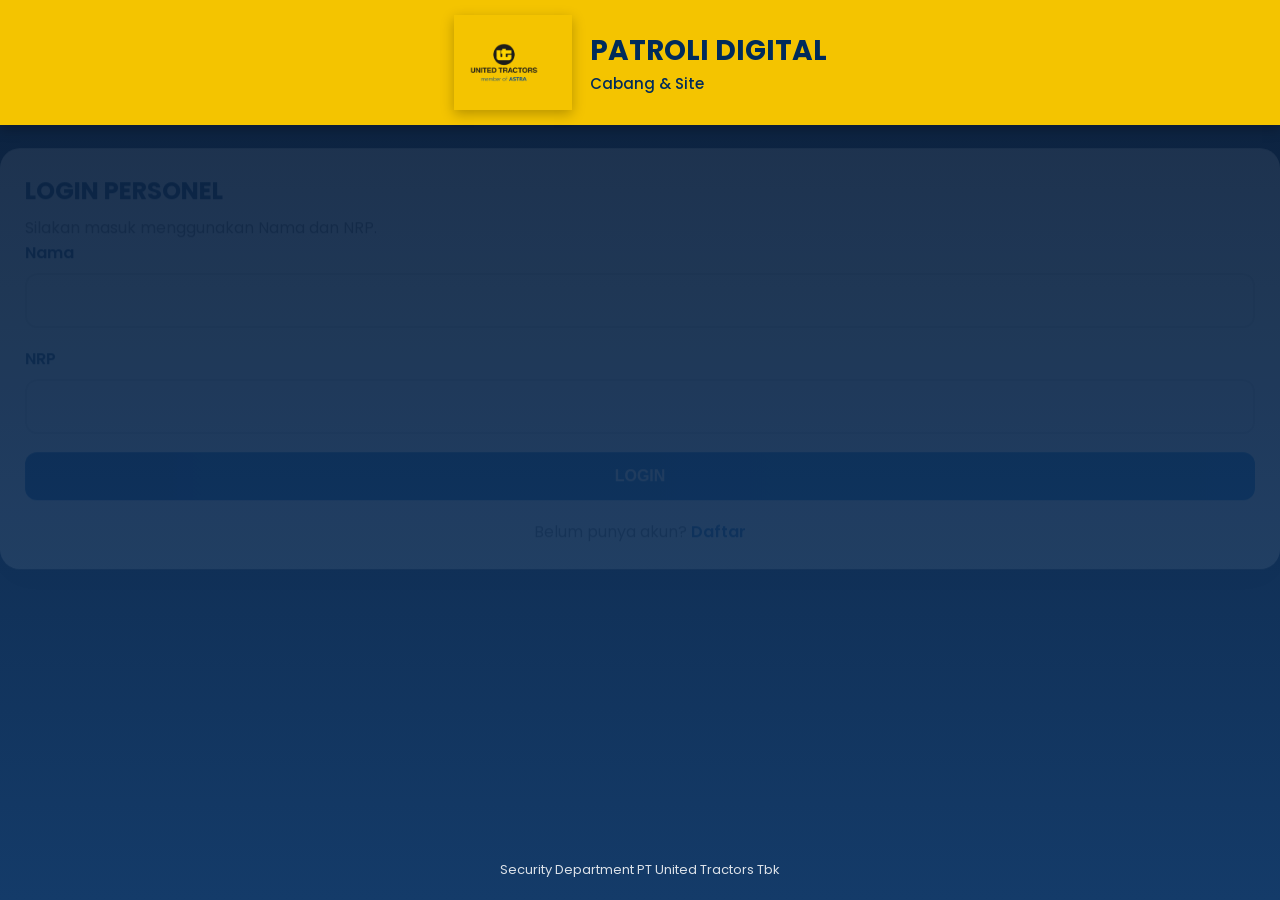
==== index.html @ 1402ab53 "Update index.html" ====
<!DOCTYPE html>
<html lang="id">

<head>

<meta charset="UTF-8">
<meta name="viewport" content="width=device-width, initial-scale=1.0">

<title>Patroli Digital Cabang & Site</title>

<link rel="stylesheet" href="css/style.css">

<link rel="stylesheet"
href="https://cdnjs.cloudflare.com/ajax/libs/font-awesome/6.7.2/css/all.min.css">

<link rel="preconnect" href="https://fonts.googleapis.com">

<link rel="preconnect"
href="https://fonts.gstatic.com"
crossorigin>

<link href="https://fonts.googleapis.com/css2?family=Poppins:wght@300;400;500;600;700&display=swap"
rel="stylesheet">

</head>

<body>

<!-- ================= HEADER ================= -->

<header>

<img src="img/UT member of ASTRA vertical.png">

<div>

<h1>PATROLI DIGITAL</h1>

<p>Cabang & Site</p>

</div>

</header>

<!-- ================= CONTAINER ================= -->

<div class="container">

<!-- ================= PATROL SESSION ================= -->

<div class="card">

    <h3>

        <i class="fa-solid fa-route"></i>

        Patrol Session

    </h3>

    <div class="info">

        <label>Status</label>

        <span id="patrolStatus">

            BELUM START

        </span>

    </div>

    <div class="info">

        <label>Patrol ID</label>

        <span id="patrolId">

            -

        </span>

    </div>

    <div class="info">

        <label>Start</label>

        <span id="patrolStart">

            -

        </span>

    </div>

    <div class="info">

        <label>Duration</label>

        <span id="patrolDuration">

            00:00:00

        </span>

    </div>

    <button
        id="btnSession"
        class="btn-session">

        ▶ START PATROL

    </button>

</div>  

<!-- ================= PERSONEL ================= -->

<div class="card">

<h3>

<i class="fa-solid fa-user"></i>

Informasi Personel

</h3>

<div class="info">

<label>Nama</label>

<span id="nama">Memuat...</span>

</div>

<div class="info">

<label>NRP</label>

<span id="nrp">Memuat...</span>

</div>

</div>

<!-- ================= CHECKPOINT ================= -->

<div class="card">

<h3>

<i class="fa-solid fa-location-dot"></i>

Checkpoint

</h3>

<div class="info">

<label>Lokasi</label>

<span id="lokasi">-</span>

</div>

<div class="info">

<label>Wilayah</label>

<span id="wilayah">-</span>

</div>

<div class="info">

<label>Checkpoint ID</label>

<span id="checkpointId">-</span>

</div>

<div class="info">

<label>Checkpoint</label>

<span id="checkpoint">-</span>

</div>

</div>

<!-- ================= GPS ================= -->

<div class="card">

<h3>

<i class="fa-solid fa-satellite-dish"></i>

Status GPS

</h3>

<div class="info">

<label>Status</label>

<span id="gpsStatus" class="status-warning">

Menunggu GPS...

</span>

</div>

<div class="info">

<label>Jarak</label>

<span id="distance">

0 Meter

</span>

</div>

<div class="progress">

<div
id="progressBar"
class="progress-bar">

</div>

</div>

</div>

<!-- ================= SITUASI ================= -->

<div class="card">

<h3>

<i class="fa-solid fa-circle-exclamation"></i>

Situasi Patroli

</h3>

<div class="form-group">

<select id="situasi">

<option value="K10">K10 - Aman dan Terkendali</option>
<option value="K01">K01 - Bangunan & Akses</option>
<option value="K02">K02 - Alat Kerja & Mekanik</option>
<option value="K03">K03 - Peralatan Kantor</option>
<option value="K04">K04 - Kendaraan</option>
<option value="K05">K05 - Kelistrikan</option>
<option value="K06">K06 - Air & Sanitasi</option>
<option value="K07">K07 - Pencahayaan</option>
<option value="K08">K08 - Lingkungan & Cuaca</option>
<option value="K09">K09 - Security & Emergency</option>

</select>

</div>

<div class="form-group">

<label>Deskripsi Temuan</label>

<textarea
id="deskripsi"
rows="5"
placeholder="Masukkan deskripsi temuan apabila ada..."></textarea>

</div>

</div>

<!-- ================= BUTTON ================= -->

<button
id="btnSubmit"
disabled>

<i class="fa-solid fa-paper-plane"></i>

SUBMIT PATROLI

</button>

</div>

<!-- ================= LOADING ================= -->

<div
id="loading"
class="loading">

<div class="spinner"></div>

<p>Mohon Tunggu...</p>

</div>

<!-- ================= FOOTER ================= -->

<footer>

Security Department

<br>

PT United Tractors Tbk

</footer>

<!-- ================= JAVASCRIPT ================= -->

<script src="js/config.js"></script>

<script src="js/utils.js"></script>

<script src="js/auth.js"></script>

<script src="js/checkpoint.js"></script>

<script src="js/gps.js"></script>

<script src="js/submit.js"></script>

<script src="js/app.js"></script>

</body>

</html>
---- css/style.css ----
/* ===================================================
   PATROLI DIGITAL CABANG & SITE
   PT UNITED TRACTORS TBK
=================================================== */

/* ===================================================
   ROOT COLOR
=================================================== */

:root{

    --ut-yellow:#F4C400;
    --ut-blue:#005BAC;
    --ut-dark:#002B5B;

    --success:#16A34A;
    --danger:#DC2626;
    --warning:#F59E0B;

    --white:#FFFFFF;
    --gray:#F3F4F6;
    --text:#374151;

    --shadow:0 12px 35px rgba(0,0,0,.18);

}

/* ===================================================
   RESET
=================================================== */

*{
    margin:0;
    padding:0;
    box-sizing:border-box;
}

body{

    font-family:'Poppins',sans-serif;

    background:linear-gradient(
        180deg,
        #0B1F3A 0%,
        #143B69 100%
    );

    min-height:100vh;

    display:flex;

    flex-direction:column;

    color:var(--text);

}

/* ===================================================
   HEADER
=================================================== */

header{

    background:var(--ut-yellow);

    min-height:95px;

    display:flex;

    align-items:center;

    justify-content:center;

    gap:18px;

    padding:15px;

    box-shadow:0 4px 12px rgba(0,0,0,.25);

}

/* Logo PT United Tractors */

.logo{

    width:70px;

    height:auto;

    object-fit:contain;

    display:block;

}

header img{

    width:70px;

}

header h1{

    color:var(--ut-dark);

    font-size:28px;

    font-weight:700;

}

header p{

    color:var(--ut-dark);

    font-size:15px;

    font-weight:500;

}

/* ===================================================
   CONTAINER
=================================================== */

.container{

    width:95%;

    max-width:480px;

    margin:35px auto;

}

/* ===================================================
   CARD
=================================================== */

.card{

    background:var(--white);

    border-radius:20px;

    padding:25px;

    margin-bottom:18px;

    box-shadow:var(--shadow);

    animation:fade .4s ease;

    transition:.3s;

}

.card:hover{

    transform:translateY(-3px);

    box-shadow:0 18px 45px rgba(0,0,0,.22);

}

.card h2{

    color:var(--ut-dark);

    margin-bottom:8px;

}

.card h3{

    color:var(--ut-dark);

    margin-bottom:15px;

}

.card p{

    color:#666;

    line-height:1.5;

}

@keyframes fade{

from{

opacity:0;

transform:translateY(25px);

}

to{

opacity:1;

transform:translateY(0);

}

}

/* ===================================================
   FORM
=================================================== */

.form-group{

    margin-bottom:18px;

}

.form-group label{

    display:block;

    margin-bottom:8px;

    font-weight:600;

    color:var(--ut-dark);

}

input,
select,
textarea{

    width:100%;

    padding:14px;

    border:2px solid #ddd;

    border-radius:12px;

    font-size:15px;

    font-family:'Poppins',sans-serif;

    transition:.25s;

}

textarea{

    resize:none;

    min-height:120px;

}

input:focus,
select:focus,
textarea:focus{

    outline:none;

    border-color:var(--ut-blue);

    box-shadow:0 0 8px rgba(0,91,172,.25);

}

/* ===================================================
   BUTTON
=================================================== */

button{

    width:100%;

    padding:15px;

    border:none;

    border-radius:12px;

    cursor:pointer;

    color:white;

    font-size:16px;

    font-weight:600;

    background:linear-gradient(
        90deg,
        var(--ut-blue),
        #0077CC
    );

    transition:.25s;

}

button:hover{

    transform:translateY(-2px);

    filter:brightness(105%);

}

button:disabled{

    background:#999;

    cursor:not-allowed;

    transform:none;

    filter:none;

}

/* ===================================================
   BADGE
=================================================== */

.badge{

    display:inline-block;

    background:var(--ut-yellow);

    color:var(--ut-dark);

    padding:6px 14px;

    border-radius:30px;

    font-size:14px;

    font-weight:600;

}

/* ===================================================
   STATUS
=================================================== */

.status-success{

    color:var(--success);

    font-weight:bold;

}

.status-warning{

    color:var(--warning);

    font-weight:bold;

}

.status-danger{

    color:var(--danger);

    font-weight:bold;

}

/* ===================================================
   INFO ITEM
=================================================== */

.info{

display:flex;

justify-content:space-between;

align-items:center;

padding:14px 0;

border-bottom:1px solid #E5E7EB;

}

.info:last-child{

border-bottom:none;

}

.info label{

font-weight:600;

color:#374151;

}

.info span{

font-weight:500;

text-align:right;

}
/* ===================================================
   DISTANCE
=================================================== */

.distance{

    font-size:32px;

    font-weight:700;

    text-align:center;

    color:var(--ut-blue);

}

/* ===================================================
   PROGRESS BAR
=================================================== */

.progress{

    width:100%;

    height:12px;

    background:#ddd;

    border-radius:30px;

    overflow:hidden;

    margin-top:12px;

}

.progress-bar{

    width:0%;

    height:100%;

    background:var(--success);

    transition:.5s;

}

/* ===================================================
   LOADING
=================================================== */

.loading{

    position:fixed;

    left:0;

    top:0;

    width:100%;

    height:100%;

    background:rgba(0,0,0,.60);

    display:none;

    justify-content:center;

    align-items:center;

    flex-direction:column;

    z-index:9999;

}

.loading.show{

    display:flex;

}

.spinner{

    width:70px;

    height:70px;

    border:8px solid white;

    border-top:8px solid var(--ut-yellow);

    border-radius:50%;

    animation:spin 1s linear infinite;

}

.loading p{

    margin-top:22px;

    color:white;

    font-size:18px;

    font-weight:500;

    letter-spacing:.5px;

}

@keyframes spin{

100%{

transform:rotate(360deg);

}

}

/* ===================================================
   SUCCESS PAGE
=================================================== */

.success{

    text-align:center;

}

.success h2{

    color:var(--success);

    margin-bottom:18px;

}

.success p{

    margin-bottom:10px;

    font-size:16px;

}

/* ===================================================
   LOGIN LINK
=================================================== */

.login-link{

    text-align:center;

    margin-top:20px;

}

.login-link a{

    color:var(--ut-blue);

    text-decoration:none;

    font-weight:600;

}

.login-link a:hover{

    text-decoration:underline;

}

/* ===================================================
   FOOTER
=================================================== */

footer{

    margin-top:auto;

    text-align:center;

    color:white;

    font-size:13px;

    padding:20px;

    opacity:.85;

}

/* ===================================================
   RESPONSIVE
=================================================== */

@media(max-width:600px){

header{

    min-height:80px;

    gap:12px;

}

header img{

    width:55px;

}

header h1{

    font-size:21px;

}

header p{

    font-size:13px;

}

.container{

    width:94%;

    margin:20px auto;

}

.card{

    padding:20px;

}

.distance{

    font-size:26px;

}

button{

    padding:14px;

}

}
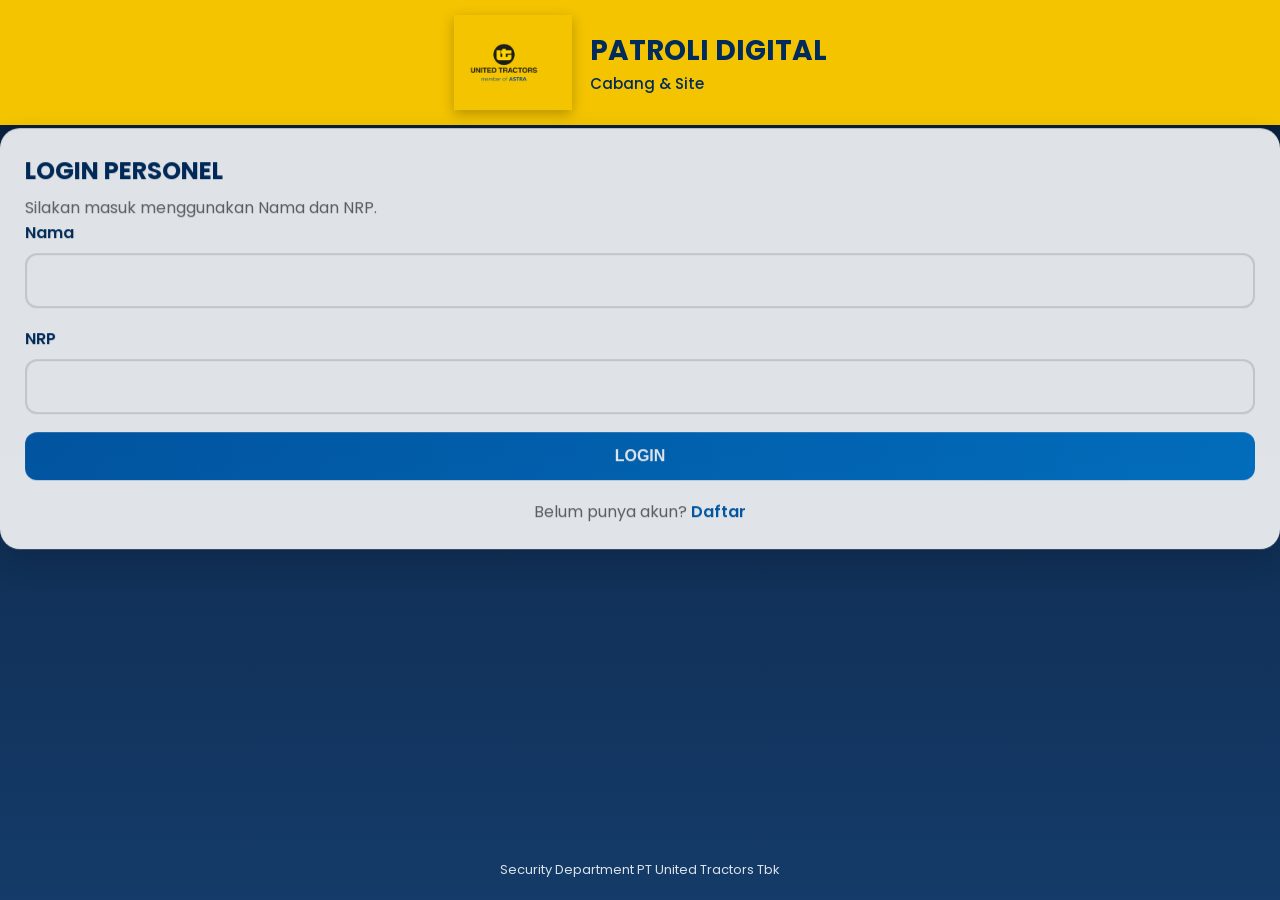
==== commit b56e8edb: "Update index.html" ====
--- a/index.html
+++ b/index.html
@@ -334,6 +334,8 @@
 
 <script src="js/gps.js"></script>
 
+<script src="js/session.js"></script>    
+
 <script src="js/submit.js"></script>
 
 <script src="js/app.js"></script>
--- a/css/style.css
+++ b/css/style.css
@@ -667,3 +667,39 @@
 }
 
 }
+
+/* ==========================================
+   PATROL SESSION
+========================================== */
+
+.btn-session{
+
+    width:100%;
+
+    margin-top:15px;
+
+    padding:12px;
+
+    border:none;
+
+    border-radius:8px;
+
+    background:#005BAC;
+
+    color:#fff;
+
+    font-size:15px;
+
+    font-weight:600;
+
+    cursor:pointer;
+
+    transition:.3s;
+
+}
+
+.btn-session:hover{
+
+    opacity:.9;
+
+}
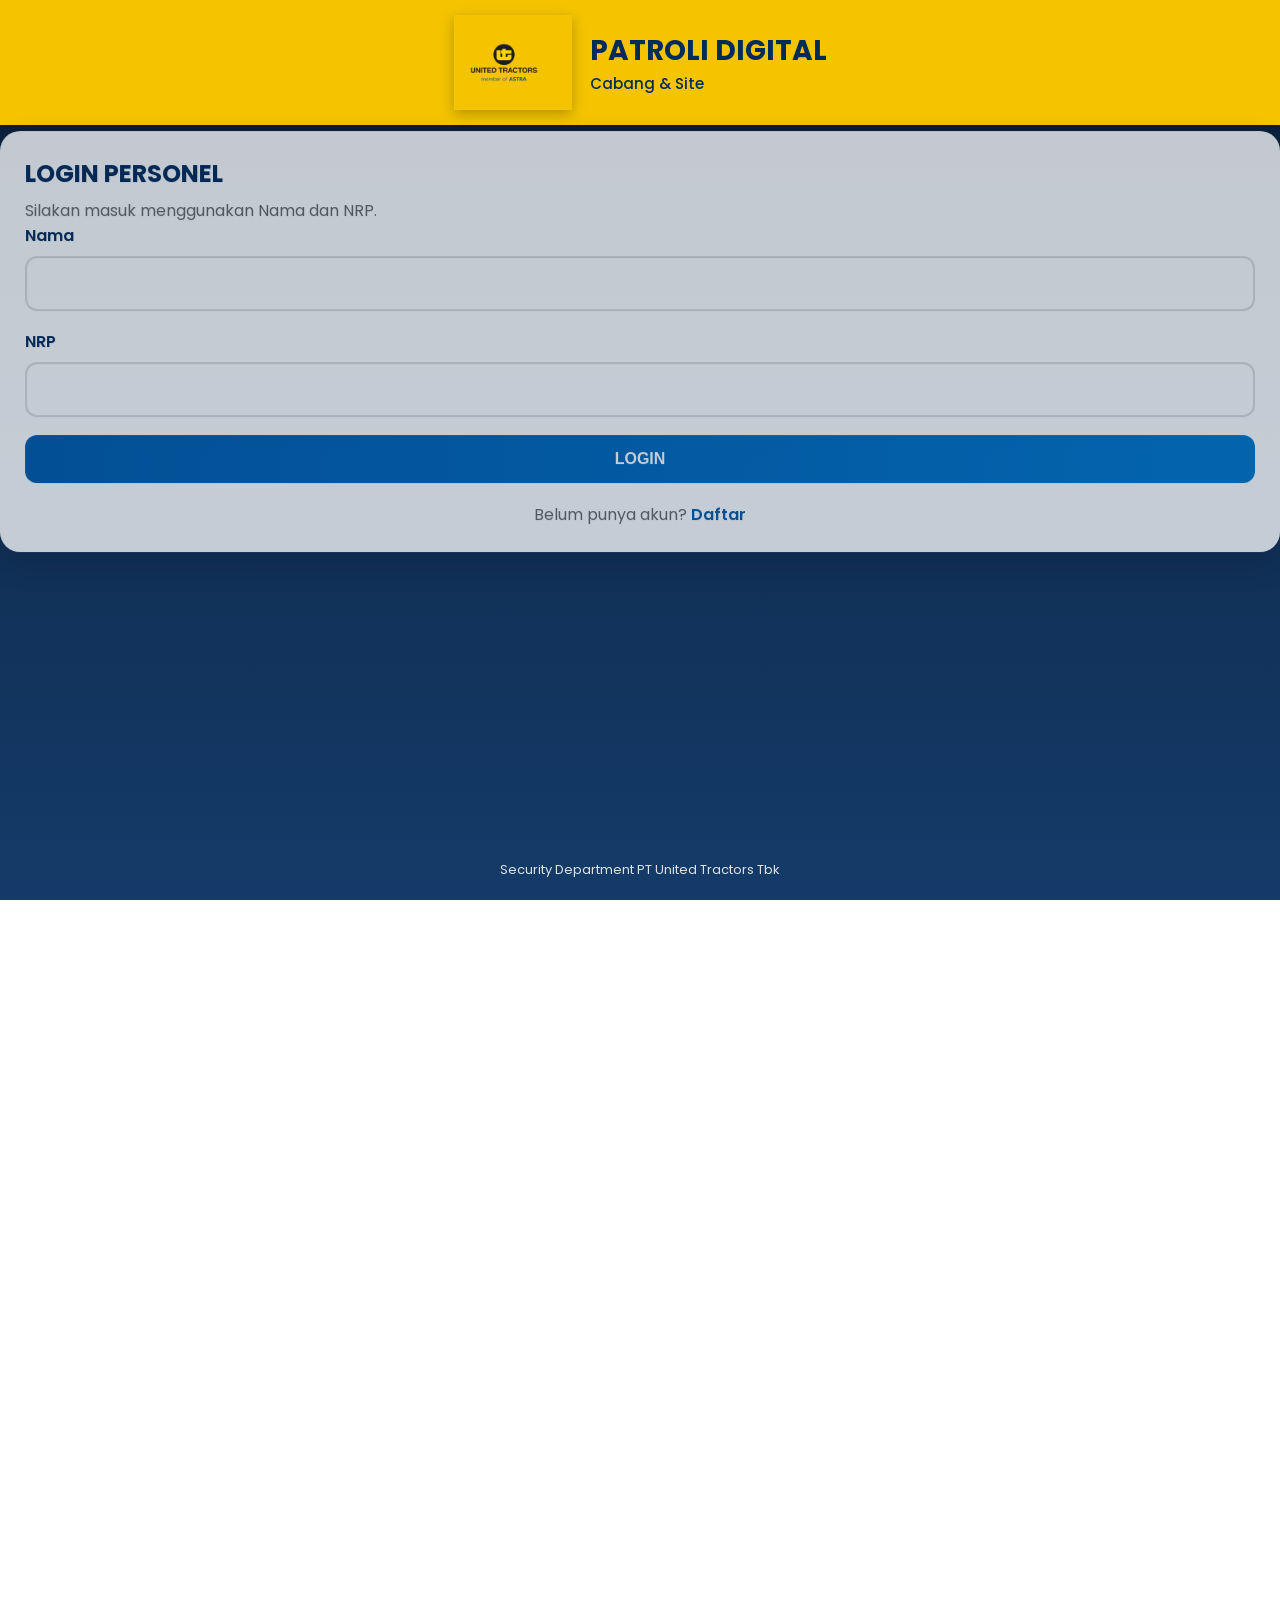
==== commit 7bf0d58b: "Update index.html" ====
--- a/index.html
+++ b/index.html
@@ -334,7 +334,9 @@
 
 <script src="js/gps.js"></script>
 
-<script src="js/session.js"></script>    
+<script src="js/session.js"></script>
+
+<script src="js/track.js"></script>    
 
 <script src="js/submit.js"></script>
 
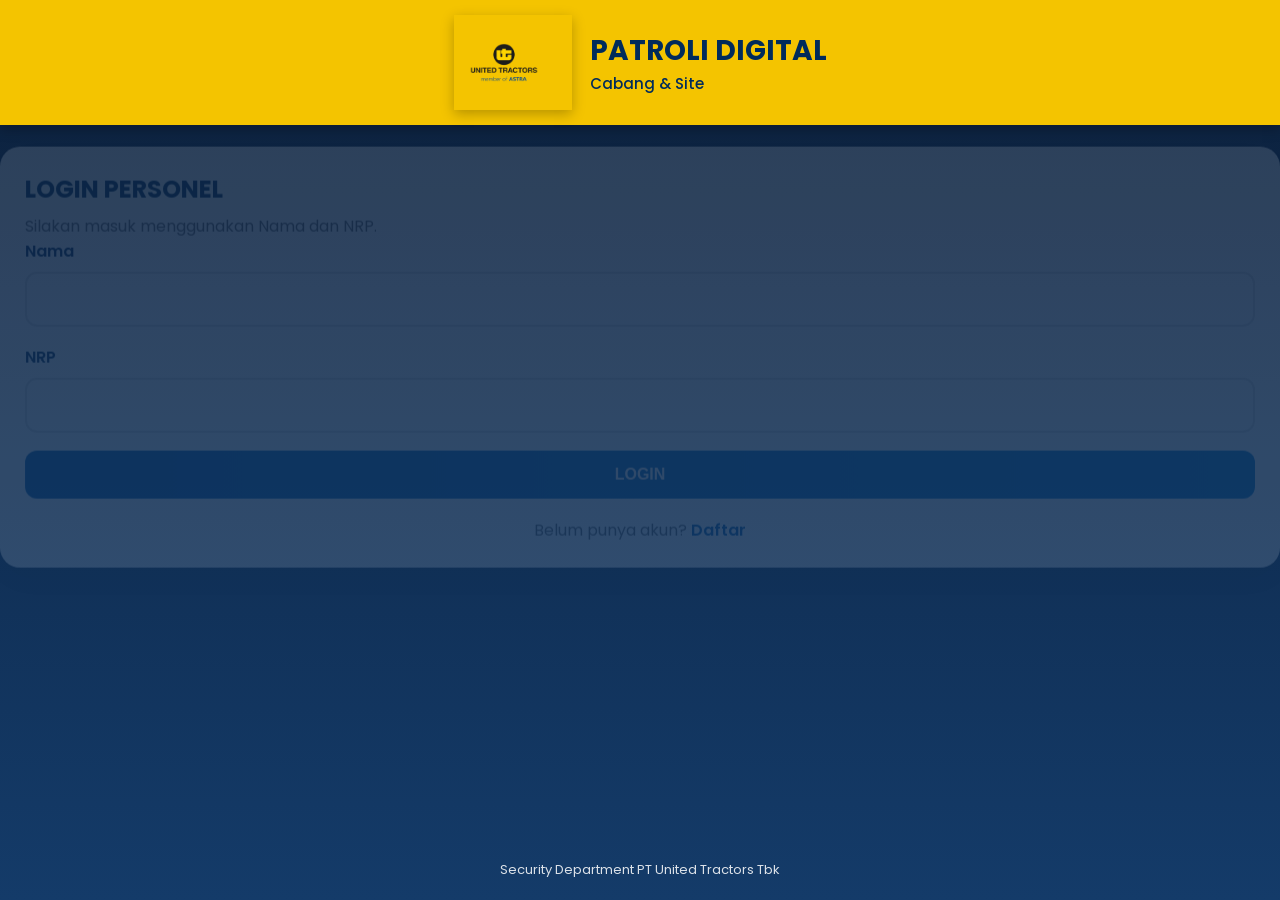
==== commit 10d12dd9: "Update index.html" ====
--- a/index.html
+++ b/index.html
@@ -336,7 +336,9 @@
 
 <script src="js/session.js"></script>
 
-<script src="js/track.js"></script>    
+<script src="js/track.js"></script>
+
+<script src="js/uploadTrack.js"></script>    
 
 <script src="js/submit.js"></script>
 
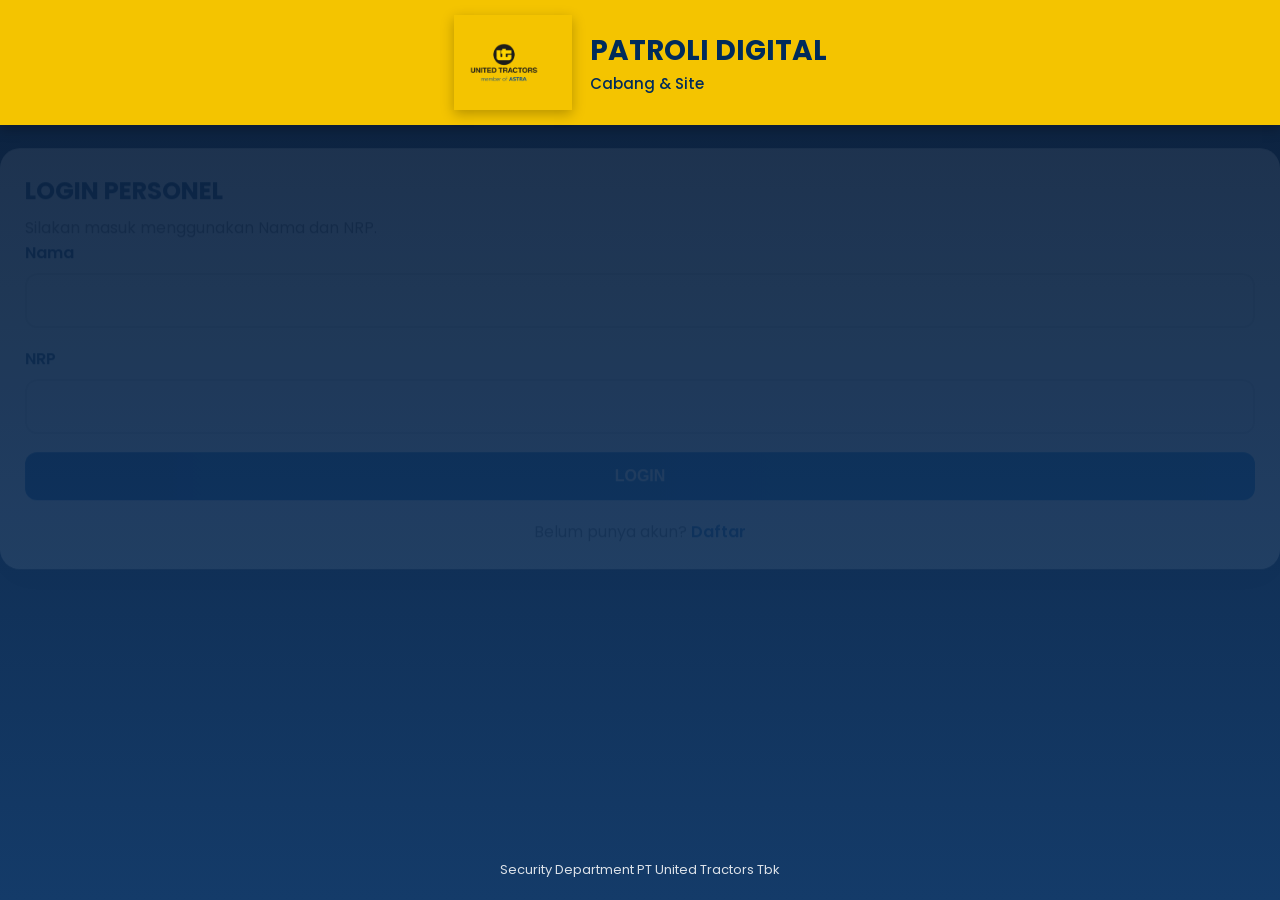
==== commit 2c7eb4b8: "Update index.html" ====
--- a/index.html
+++ b/index.html
@@ -344,6 +344,8 @@
 
 <script src="js/app.js"></script>
 
+<script src="js/analytics.js"></script>    
+
 </body>
 
 </html>
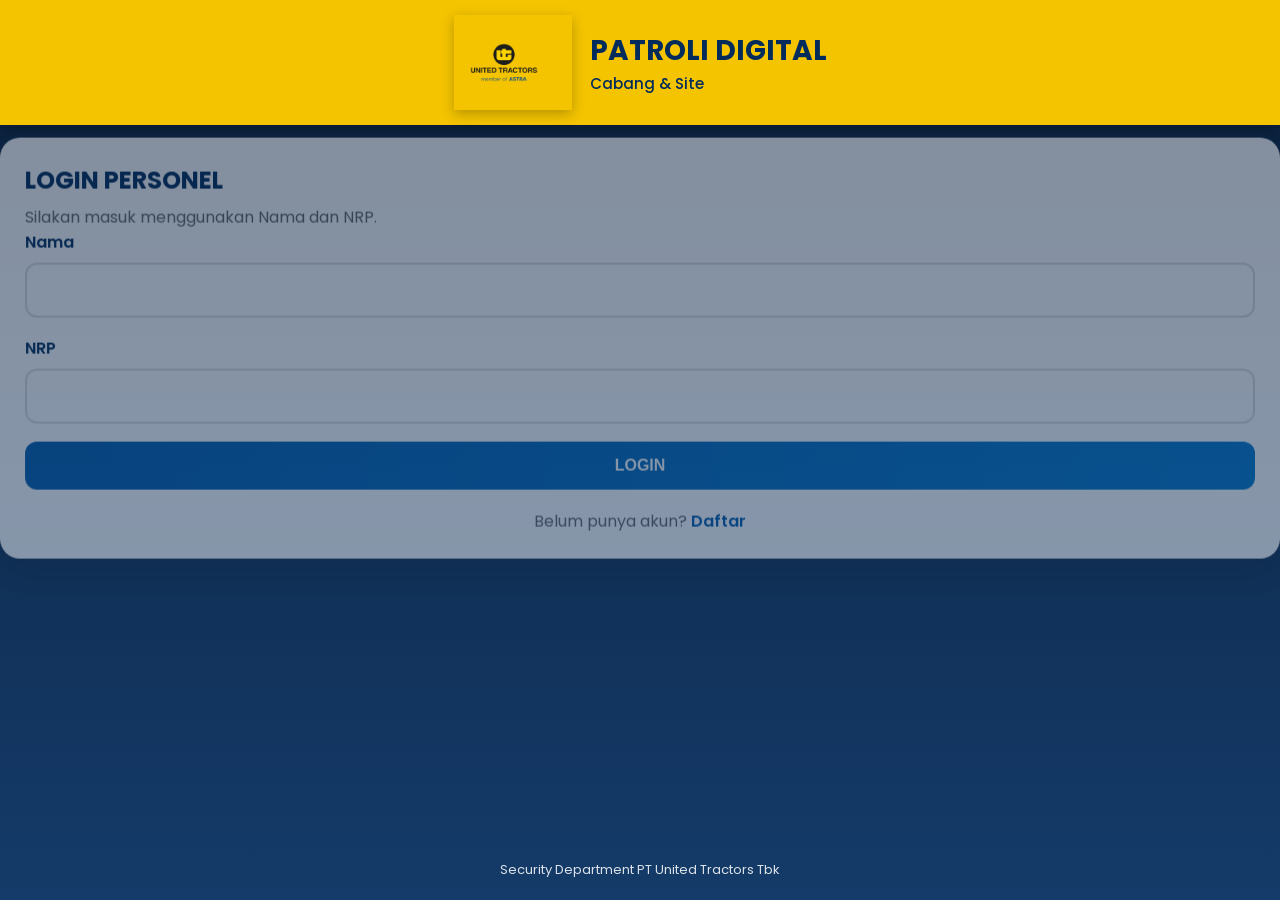
==== commit ec023b48: "Update index.html" ====
--- a/index.html
+++ b/index.html
@@ -332,6 +332,8 @@
 
 <script src="js/checkpoint.js"></script>
 
+<script src="js/offline.js"></script>
+    
 <script src="js/gps.js"></script>
 
 <script src="js/session.js"></script>
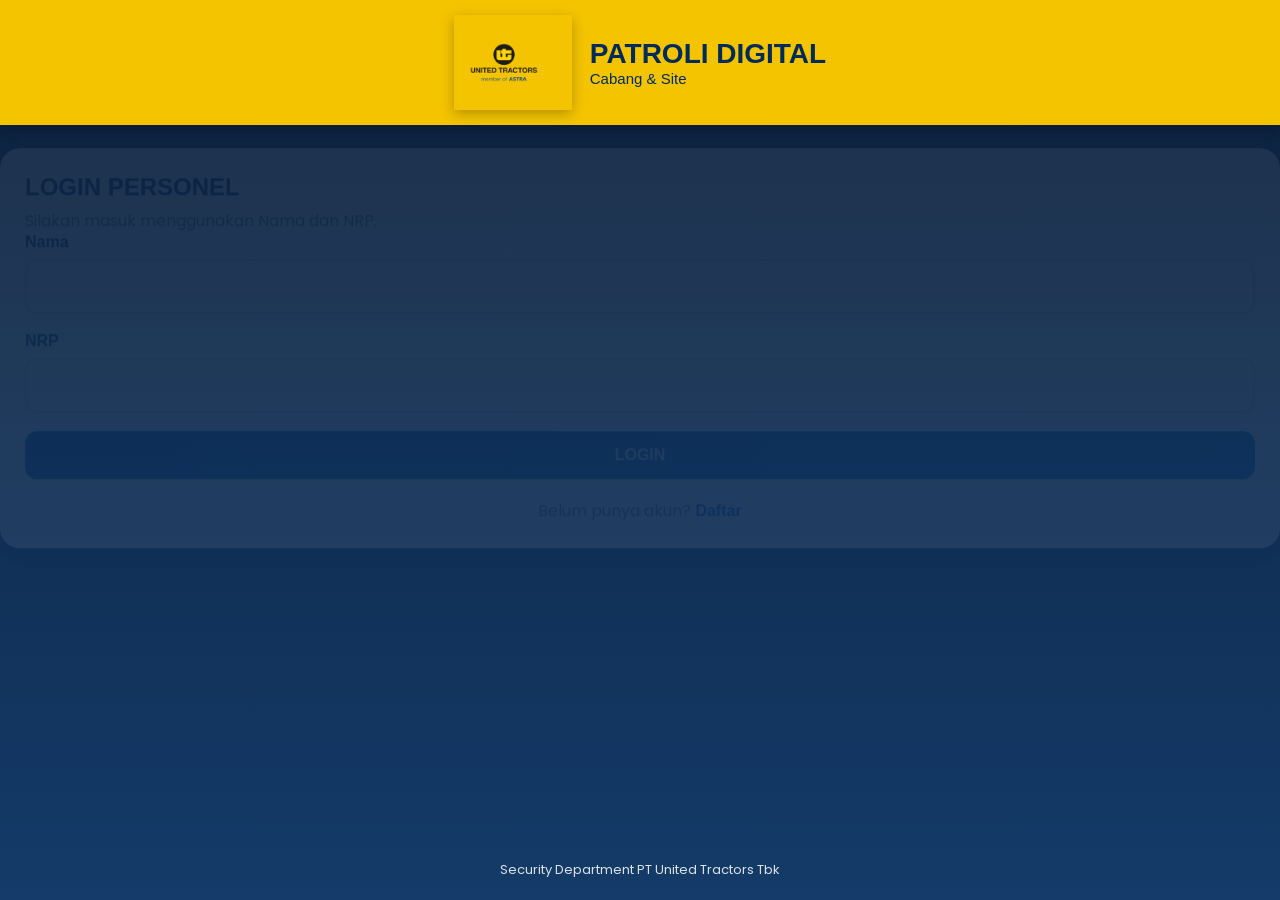
==== commit 5a5a41cf: "Update index.html" ====
--- a/index.html
+++ b/index.html
@@ -332,21 +332,23 @@
 
 <script src="js/checkpoint.js"></script>
 
+<script src="js/track.js"></script>    
+
+<script src="js/analytics.js"></script>    
+
 <script src="js/offline.js"></script>
+
+<script src="js/sync.js"></script>    
     
 <script src="js/gps.js"></script>
 
 <script src="js/session.js"></script>
 
-<script src="js/track.js"></script>
-
 <script src="js/uploadTrack.js"></script>    
 
 <script src="js/submit.js"></script>
 
-<script src="js/app.js"></script>
-
-<script src="js/analytics.js"></script>    
+<script src="js/app.js"></script>  
 
 </body>
 
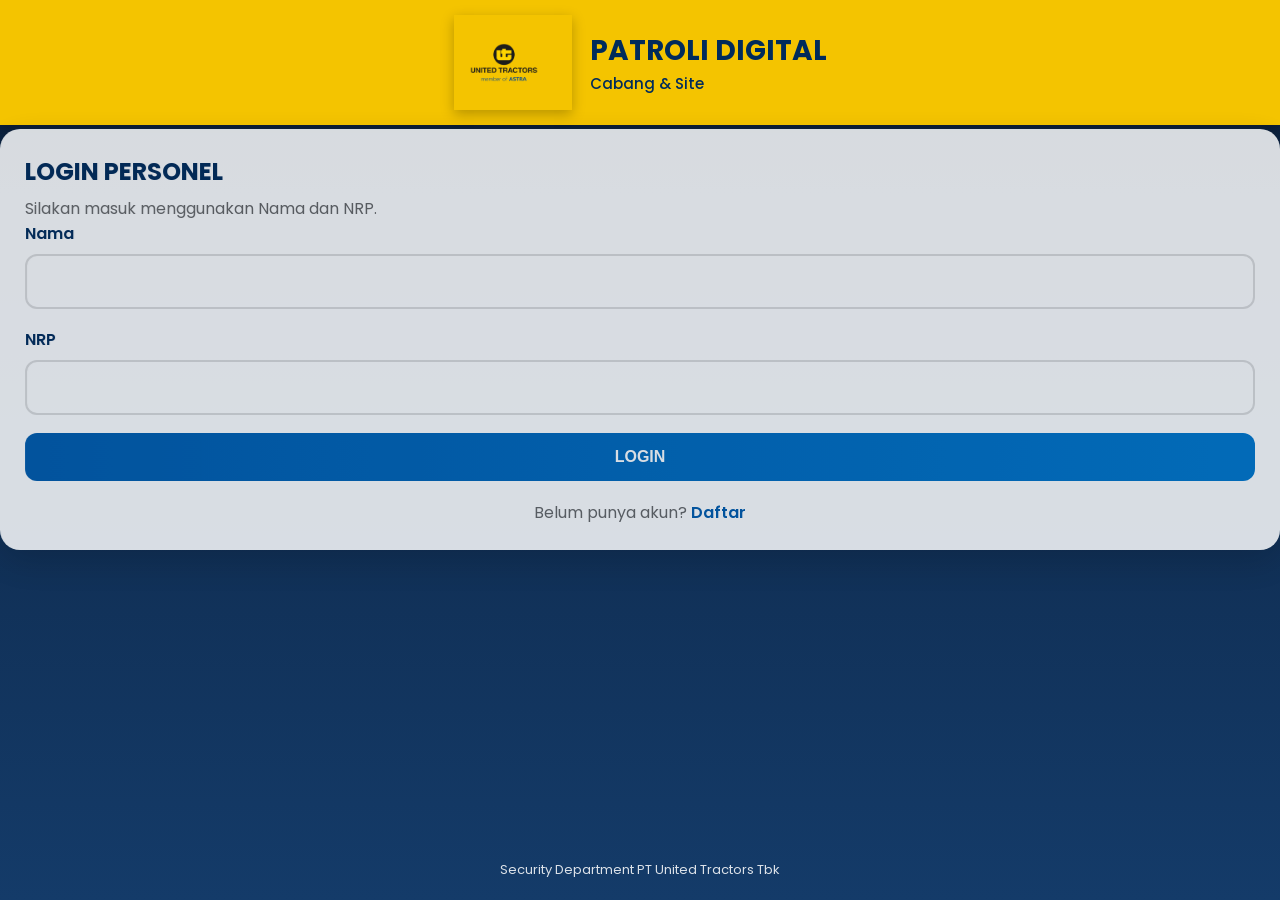
==== commit abcdc8ed: "Update index.html" ====
--- a/index.html
+++ b/index.html
@@ -239,6 +239,73 @@
 </div>
 
 </div>
+
+<!-- ================= TRACKING INFO ================= -->
+
+<div class="card">
+
+<h3>
+
+<i class="fa-solid fa-person-walking"></i>
+
+Live Tracking
+
+</h3>
+
+
+<div class="info">
+
+<label>Status Tracking</label>
+
+<span id="trackingStatus">
+
+Tidak Aktif
+
+</span>
+
+</div>
+
+
+<div class="info">
+
+<label>Total Jarak</label>
+
+<span id="totalDistance">
+
+0 Meter
+
+</span>
+
+</div>
+
+
+<div class="info">
+
+<label>Total Point GPS</label>
+
+<span id="totalPoint">
+
+0
+
+</span>
+
+</div>
+
+
+<div class="info">
+
+<label>Kecepatan</label>
+
+<span id="speed">
+
+0 KM/H
+
+</span>
+
+</div>
+
+
+</div>    
 
 <!-- ================= SITUASI ================= -->
 
